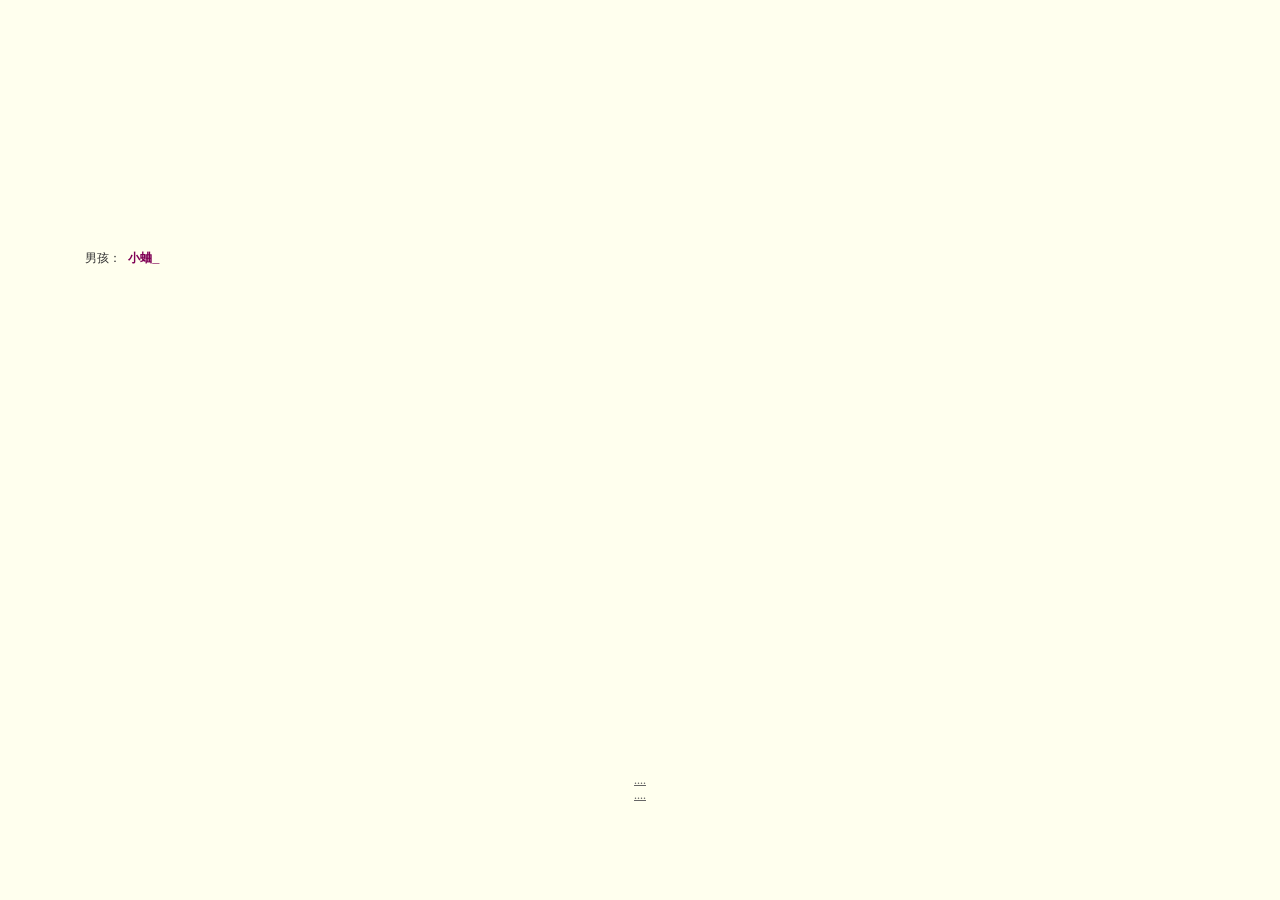
==== index.html @ 36ec52e1 "Add files via upload" ====
﻿<!DOCTYPE html>
<html>
<head>
<meta charset="utf-8" />
<title>执"鱼"之手，与"时"偕老</title>
<style type="text/css">
@font-face {
	font-family: digit;
	src: url('digital-7_mono.ttf') format("truetype");
}
</style>

<link href="default.css" type="text/css" rel="stylesheet">
<script type="text/javascript" src="jquery.js"></script>
<script type="text/javascript" src="garden.js"></script>
<script type="text/javascript" src="functions.js"></script>

</head>

<body>

<div id="mainDiv">
	<div id="content">
		<div id="code">
		    男孩： <span class="keyword">小蛐蛐</span><br />
			女孩： <span class="keyword">小鱼鱼</span><br />
			<br />
			<span class="space"/><span class="comments">2011年的盛夏，我遇见了你</span><br />
			<span class="space"/><span class="comments">2011年9月4日:</span><span class="keyword">Kissing And Confession</span><br />
			<span class="space"/><span class="comments">2016年5月1日:</span><span class="keyword">小鱼鱼领着小蛐蛐见家长啦</span><br />
			<span class="space"/><span class="comments">2016年12月24日:</span><span class="keyword">我们订婚啰...</span><br />
			<span class="space"/><span class="comments">2017年12月24日:</span><span class="keyword">小蛐蛐向小鱼鱼求婚啦...</span><br />
			<span class="space"/><span class="comments">2018年2月04日:</span><span class="keyword">我们结婚啦</span><br />
			<span class="placeholder"/><span class="comments">现在我们正在准备着迎接我们小宝宝的到来</span><br />
			<span class="space"/><span class="comments"></span><br />
			<span class="comments">时间 </span><br />
			让遇见静止<br />
			<span class="comments">时间 </span><br />
			让激情回归平淡<br />
			<span class="comments">时间 </span><br />
			记录着我们幸福的每一刻<br />
			<span class="keyword">相遇</span><br />
			<span class="keyword">相识</span><br />
			<span class="keyword">相知</span><br />
			<span class="keyword">相爱</span><br />
			<span class="keyword">相守</span><br />
			执<span class="keyword">鱼</span>之手，与<span class="keyword">时</span>偕老<br />
			<span class="keyword">『鱼时』</span>俱进，相守<span class="keyword">幸福</span><br />
			宝宝<br />
			<span class="keyword">健康</span><br />
			<span class="keyword">平安</span><br />
			<span class="keyword">幸福</span><br />
			<span class="keyword">快乐</span><br />
			<br>
			<br>
			我想说:<br />
			老婆，谢谢你<br />
			老婆，辛苦了<br />
			老婆，我爱你<br />
		</div>
		<div id="loveHeart">
			<canvas id="garden"></canvas>
			<div id="words">
				<div id="messages">
					亲爱的老婆，这是我们相爱在一起的时光。
					<div id="elapseClock"></div>
				</div>
				<div id="loveu">
					执"鱼"之手，与"时"偕老<br/>
				   『鱼时』俱进，相守幸福<br/>
				   还有我们的小Baby<br/>
					<div class="signature">- 爱你的老公</div>
				</div>
			</div>
		</div>
	</div>
	<div id="copyright">
		<a href="#">....</a><br />
		<a href="#">....</a><br />
		
	</div>
</div>

<script type="text/javascript">
var offsetX = $("#loveHeart").width() / 2;
var offsetY = $("#loveHeart").height() / 2 - 55;
var together = new Date();
together.setFullYear(2011, 9, 4);
together.setHours(0);
together.setMinutes(0);
together.setSeconds(0);
together.setMilliseconds(0);

if (!document.createElement('canvas').getContext) {
	var msg = document.createElement("div");
	msg.id = "errorMsg";
	msg.innerHTML = "Your browser doesn't support HTML5!<br/>Recommend use Chrome 14+/IE 9+/Firefox 7+/Safari 4+"; 
	document.body.appendChild(msg);
	$("#code").css("display", "none")
	$("#copyright").css("position", "absolute");
	$("#copyright").css("bottom", "10px");
	document.execCommand("stop");
} else {
	setTimeout(function () {
		startHeartAnimation();
	}, 5000);

	timeElapse(together);
	setInterval(function () {
		timeElapse(together);
	}, 500);

	adjustCodePosition();
	$("#code").typewriter();
}
</script>

</body>
</html>
---- default.css ----
﻿body{margin:0;padding:0;background:#ffe;font-size:12px;overflow:auto}
#mainDiv{width:100%;height:100%}
#loveHeart{float:left;width:670px;height:625px}
#garden{width:100%;height:100%}
#elapseClock{text-align:right;font-size:18px;margin-top:10px;margin-bottom:10px}
#words{font-family:"sans-serif";width:500px;font-size:24px;color:#666}
#messages{display:none}
#elapseClock .digit{font-family:"digit";font-size:36px}
#loveu{padding:5px;font-size:22px;margin-top:20px;margin-right:120px;text-align:right;display:none}
#loveu .signature{margin-top:10px;font-size:20px;font-style:italic}
#clickSound{display:none}
#code{float:left;width:440px;height:400px;color:#333;font-family:"Consolas","Monaco","Bitstream Vera Sans Mono","Courier New","sans-serif";font-size:12px}
#code .string{color:#2a36ff}
#code .keyword{color:#7f0055;font-weight:bold}
#code .placeholder{margin-left:15px}#code .space{margin-left:7px}
#code .comments{color:#3f7f5f}
#copyright{margin-top:10px;text-align:center;width:100%;color:#666}
#errorMsg{width:100%;text-align:center;font-size:24px;position:absolute;top:100px;left:0}
#copyright a{color:#666}
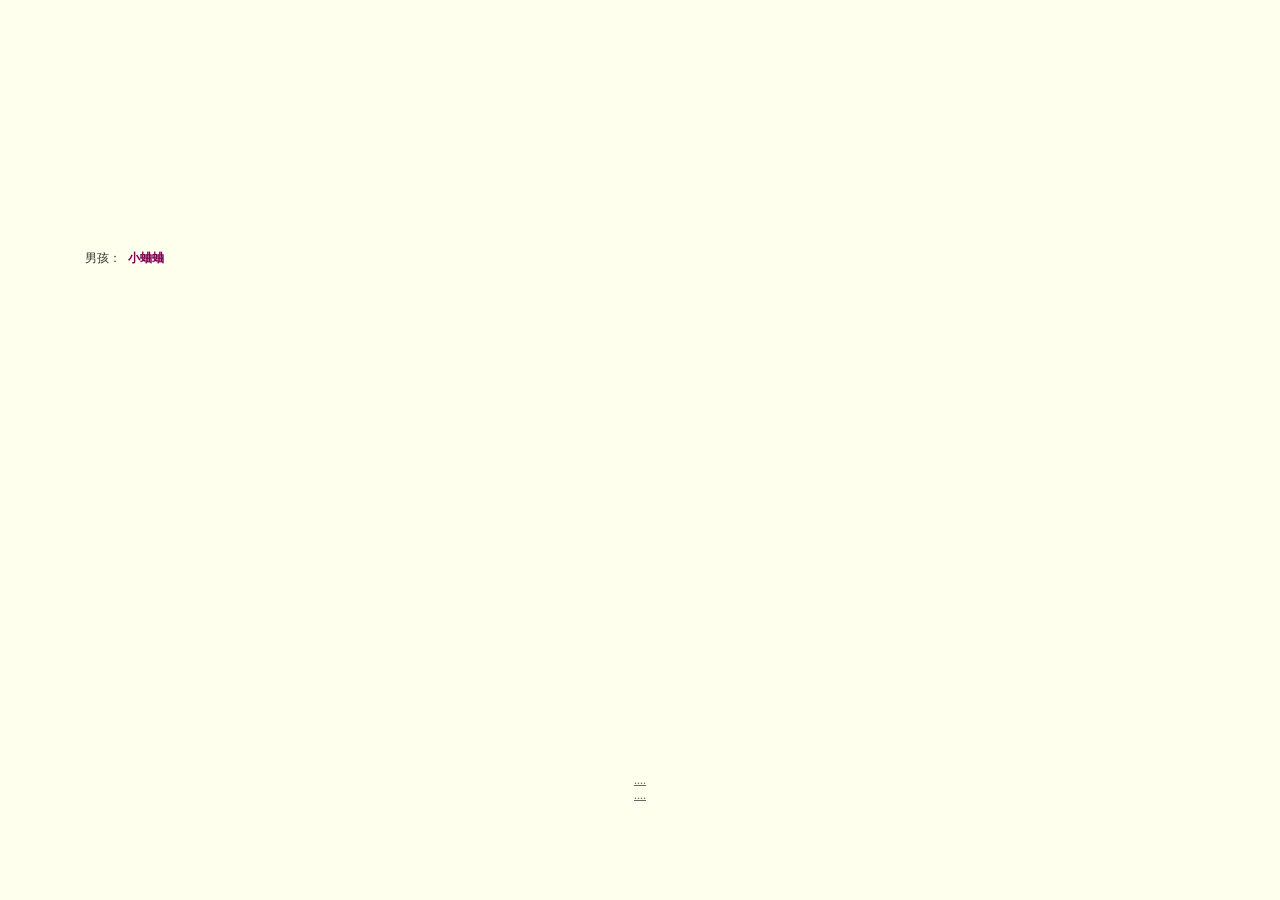
==== commit 1dce90f9: "Update index.html" ====
--- a/index.html
+++ b/index.html
@@ -31,7 +31,7 @@
 			<span class="space"/><span class="comments">2016年12月24日:</span><span class="keyword">我们订婚啰...</span><br />
 			<span class="space"/><span class="comments">2017年12月24日:</span><span class="keyword">小蛐蛐向小鱼鱼求婚啦...</span><br />
 			<span class="space"/><span class="comments">2018年2月04日:</span><span class="keyword">我们结婚啦</span><br />
-			<span class="placeholder"/><span class="comments">现在我们正在准备着迎接我们小宝宝的到来</span><br />
+			<span class="space"/><span class="comments">现在我们正在准备着迎接我们小宝宝的到来</span><br />
 			<span class="space"/><span class="comments"></span><br />
 			<span class="comments">时间 </span><br />
 			让遇见静止<br />
@@ -116,4 +116,4 @@
 </script>
 
 </body>
-</html>+</html>
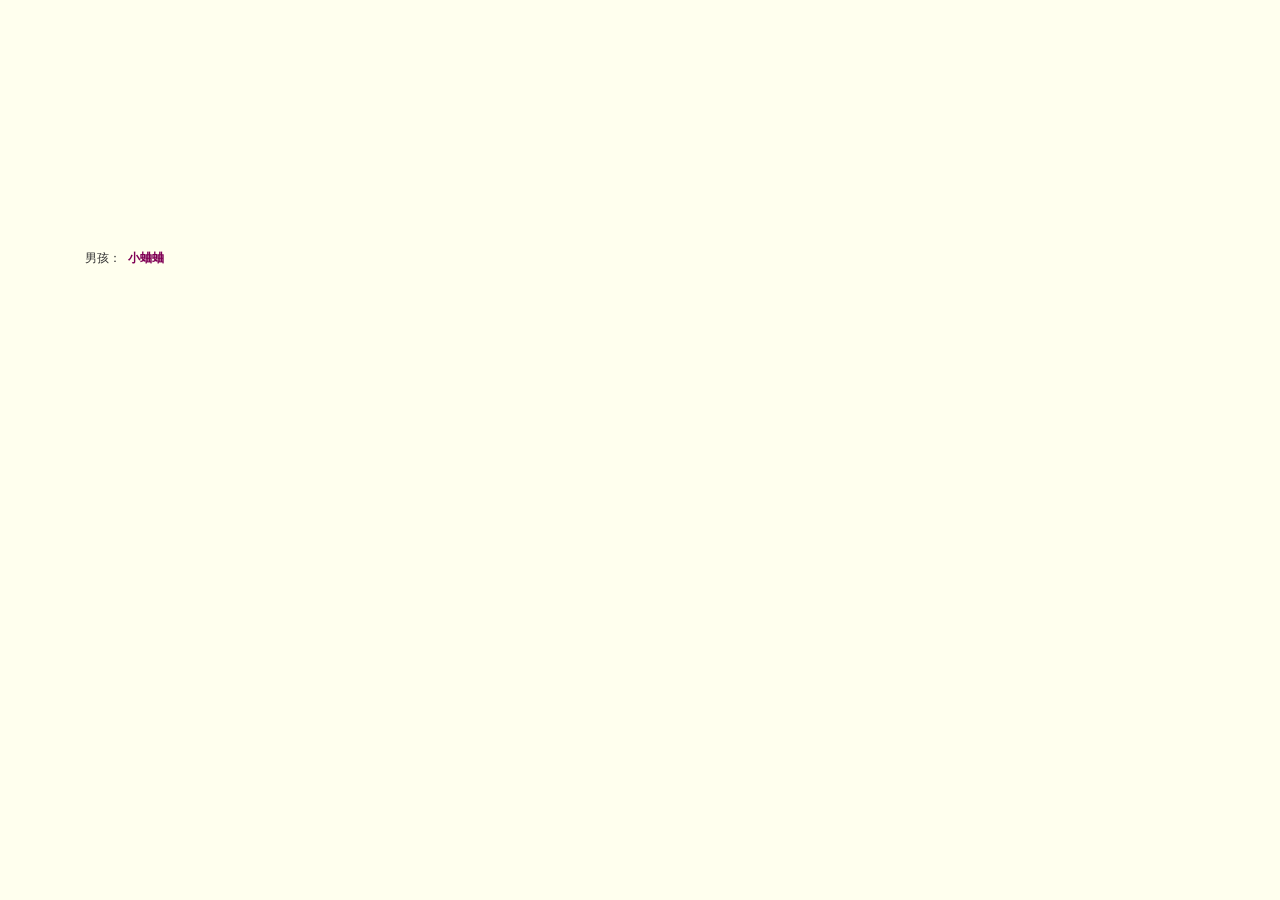
==== commit 3a803ba0: "Update index.html" ====
--- a/index.html
+++ b/index.html
@@ -74,11 +74,6 @@
 			</div>
 		</div>
 	</div>
-	<div id="copyright">
-		<a href="#">....</a><br />
-		<a href="#">....</a><br />
-		
-	</div>
 </div>
 
 <script type="text/javascript">
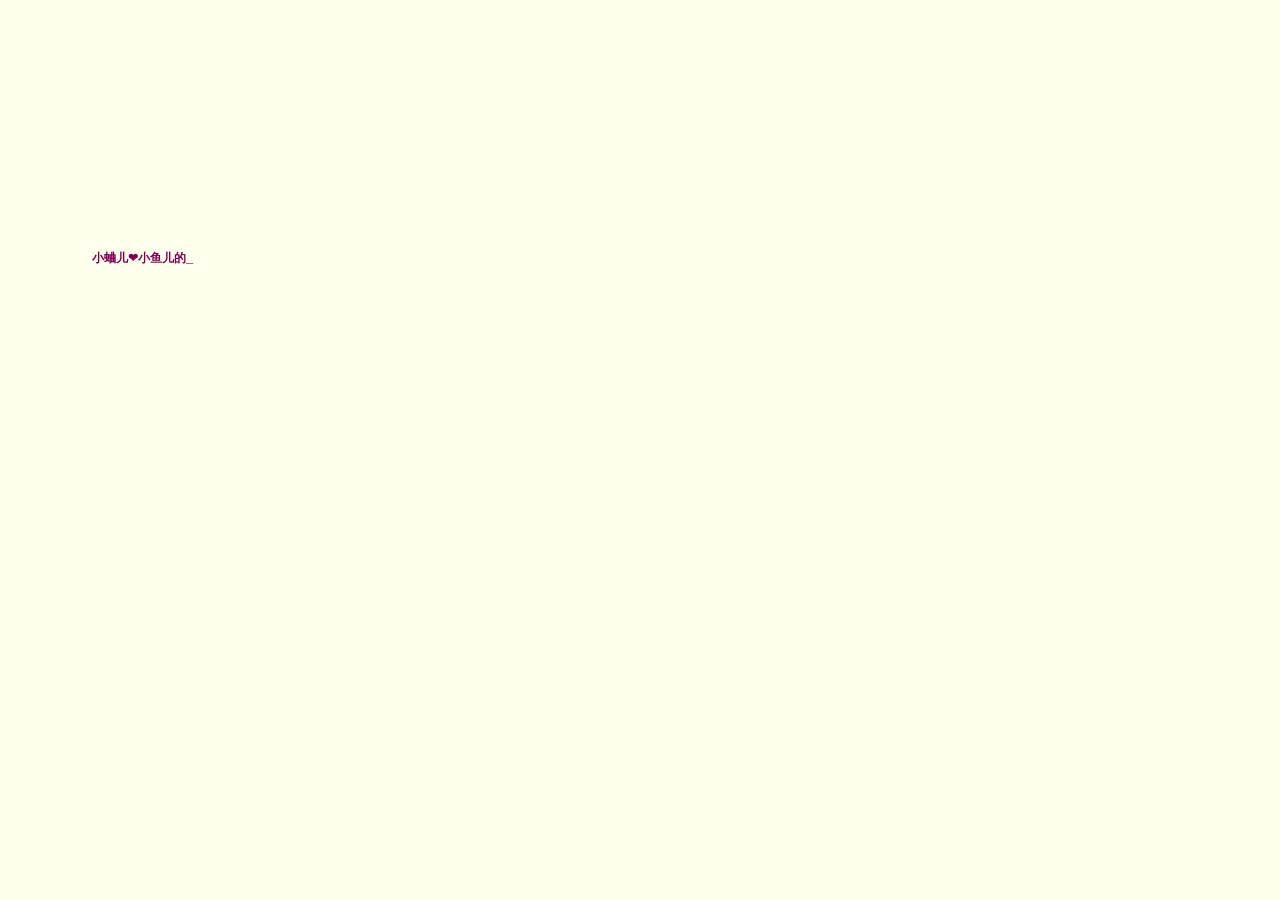
==== commit f65d5cb5: "Update index.html" ====
--- a/index.html
+++ b/index.html
@@ -1,4 +1,4 @@
-﻿<!DOCTYPE html>
+<!DOCTYPE html>
 <html>
 <head>
 <meta charset="utf-8" />
@@ -22,41 +22,29 @@
 <div id="mainDiv">
 	<div id="content">
 		<div id="code">
-		    男孩： <span class="keyword">小蛐蛐</span><br />
-			女孩： <span class="keyword">小鱼鱼</span><br />
+		    <span class="space"/><span class="keyword">小蛐儿❤小鱼儿的幸福时光</span><br />
 			<br />
 			<span class="space"/><span class="comments">2011年的盛夏，我遇见了你</span><br />
-			<span class="space"/><span class="comments">2011年9月4日:</span><span class="keyword">Kissing And Confession</span><br />
-			<span class="space"/><span class="comments">2016年5月1日:</span><span class="keyword">小鱼鱼领着小蛐蛐见家长啦</span><br />
-			<span class="space"/><span class="comments">2016年12月24日:</span><span class="keyword">我们订婚啰...</span><br />
-			<span class="space"/><span class="comments">2017年12月24日:</span><span class="keyword">小蛐蛐向小鱼鱼求婚啦...</span><br />
-			<span class="space"/><span class="comments">2018年2月04日:</span><span class="keyword">我们结婚啦</span><br />
-			<span class="space"/><span class="comments">现在我们正在准备着迎接我们小宝宝的到来</span><br />
+			<span class="space"/><span class="comments">2011.9.4 </span><span class="keyword">Kissing And Loveing</span><br />
+			<span class="space"/><span class="comments">2016.5.1 </span><span class="keyword">小鱼儿领着小蛐儿见家长啰</span><br />
+			<span class="space"/><span class="comments">2016.12.24 </span><span class="keyword">我们订婚啦</span><br />
+			<span class="space"/><span class="comments">2017.12.24 </span><span class="keyword">小蛐儿向小鱼儿求婚啰</span><br />
+			<span class="space"/><span class="comments">2018.2.4 </span><span class="keyword">我们结婚啦</span><br />
+			<span class="space"/><span class="keyword">现在我们正在准备着迎接我们小宝宝的到来</span><br />
 			<span class="space"/><span class="comments"></span><br />
-			<span class="comments">时间 </span><br />
-			让遇见静止<br />
-			<span class="comments">时间 </span><br />
-			让激情回归平淡<br />
-			<span class="comments">时间 </span><br />
-			记录着我们幸福的每一刻<br />
-			<span class="keyword">相遇</span><br />
-			<span class="keyword">相识</span><br />
-			<span class="keyword">相知</span><br />
-			<span class="keyword">相爱</span><br />
-			<span class="keyword">相守</span><br />
-			执<span class="keyword">鱼</span>之手，与<span class="keyword">时</span>偕老<br />
+			<span class="space"/><span class="comments">时间，让遇见静止 </span><br />
+			<span class="space"/><span class="comments">时间，让激情回归平淡 </span><br />
+			<span class="space"/><span class="comments">时间，记录着我们幸福的每一刻 </span><br />
+			<span class="space"/><span class="keyword">唯一不变的 我们相互牵挂的心</span><br />
+			<span class="space"/><span class="keyword">相遇 相识 相知 相爱 相守</span><br />
+			<span class="space"/>执<span class="keyword">鱼</span>之手，与<span class="keyword">时</span>偕老<br />
 			<span class="keyword">『鱼时』</span>俱进，相守<span class="keyword">幸福</span><br />
-			宝宝<br />
-			<span class="keyword">健康</span><br />
-			<span class="keyword">平安</span><br />
-			<span class="keyword">幸福</span><br />
-			<span class="keyword">快乐</span><br />
-			<br>
-			<br>
-			我想说:<br />
-			老婆，谢谢你<br />
-			老婆，辛苦了<br />
-			老婆，我爱你<br />
+			<span class="space"/><span class="keyword">我们的宝宝</span><br />
+			<span class="space"/><span class="keyword">健康 平安 幸福 快乐</span><br />
+			<span class="space"/>我想说:<br />
+			<span class="space"/><span class="keyword">老婆，谢谢你</span><br />
+			<span class="space"/><span class="keyword">老婆，辛苦了</span><br />
+			<span class="space"/><span class="keyword">老婆，我爱你</span><br />
 		</div>
 		<div id="loveHeart">
 			<canvas id="garden"></canvas>
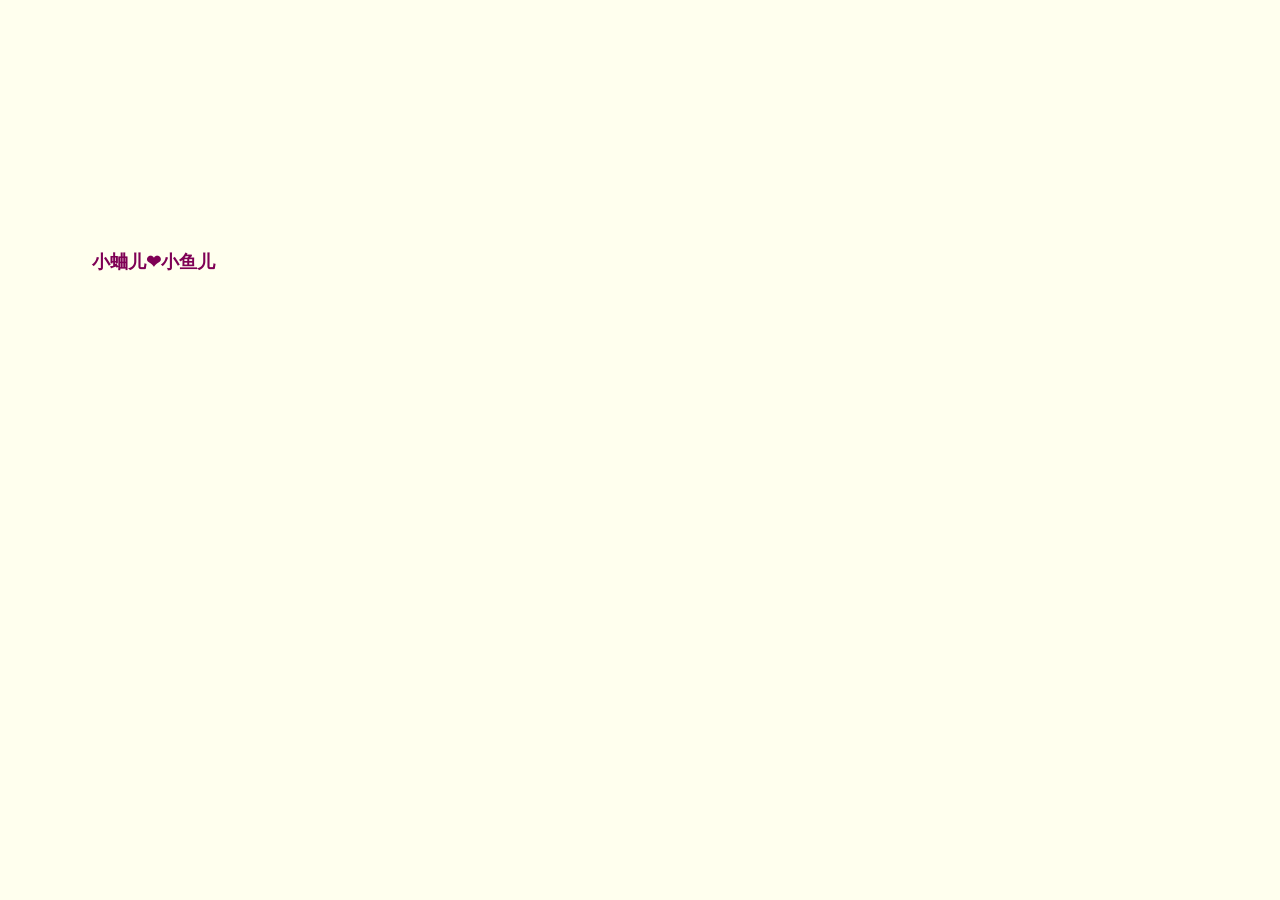
==== commit 0c367221: "Update index.html" ====
--- a/index.html
+++ b/index.html
@@ -6,7 +6,7 @@
 <style type="text/css">
 @font-face {
 	font-family: digit;
-	src: url('digital-7_mono.ttf') format("truetype");
+	src: url('Digital-7Mono.TTF') format("truetype");
 }
 </style>
 
--- a/default.css
+++ b/default.css
@@ -1,4 +1,4 @@
-﻿body{margin:0;padding:0;background:#ffe;font-size:12px;overflow:auto}
+body{margin:0;padding:0;background:#ffe;font-size:12px;overflow:auto}
 #mainDiv{width:100%;height:100%}
 #loveHeart{float:left;width:670px;height:625px}
 #garden{width:100%;height:100%}
@@ -9,11 +9,11 @@
 #loveu{padding:5px;font-size:22px;margin-top:20px;margin-right:120px;text-align:right;display:none}
 #loveu .signature{margin-top:10px;font-size:20px;font-style:italic}
 #clickSound{display:none}
-#code{float:left;width:440px;height:400px;color:#333;font-family:"Consolas","Monaco","Bitstream Vera Sans Mono","Courier New","sans-serif";font-size:12px}
+#code{float:left;width:440px;height:400px;color:#333;font-family:"Consolas","Monaco","Bitstream Vera Sans Mono","Courier New","sans-serif";font-size:18px}
 #code .string{color:#2a36ff}
 #code .keyword{color:#7f0055;font-weight:bold}
 #code .placeholder{margin-left:15px}#code .space{margin-left:7px}
 #code .comments{color:#3f7f5f}
 #copyright{margin-top:10px;text-align:center;width:100%;color:#666}
 #errorMsg{width:100%;text-align:center;font-size:24px;position:absolute;top:100px;left:0}
-#copyright a{color:#666}+#copyright a{color:#666}
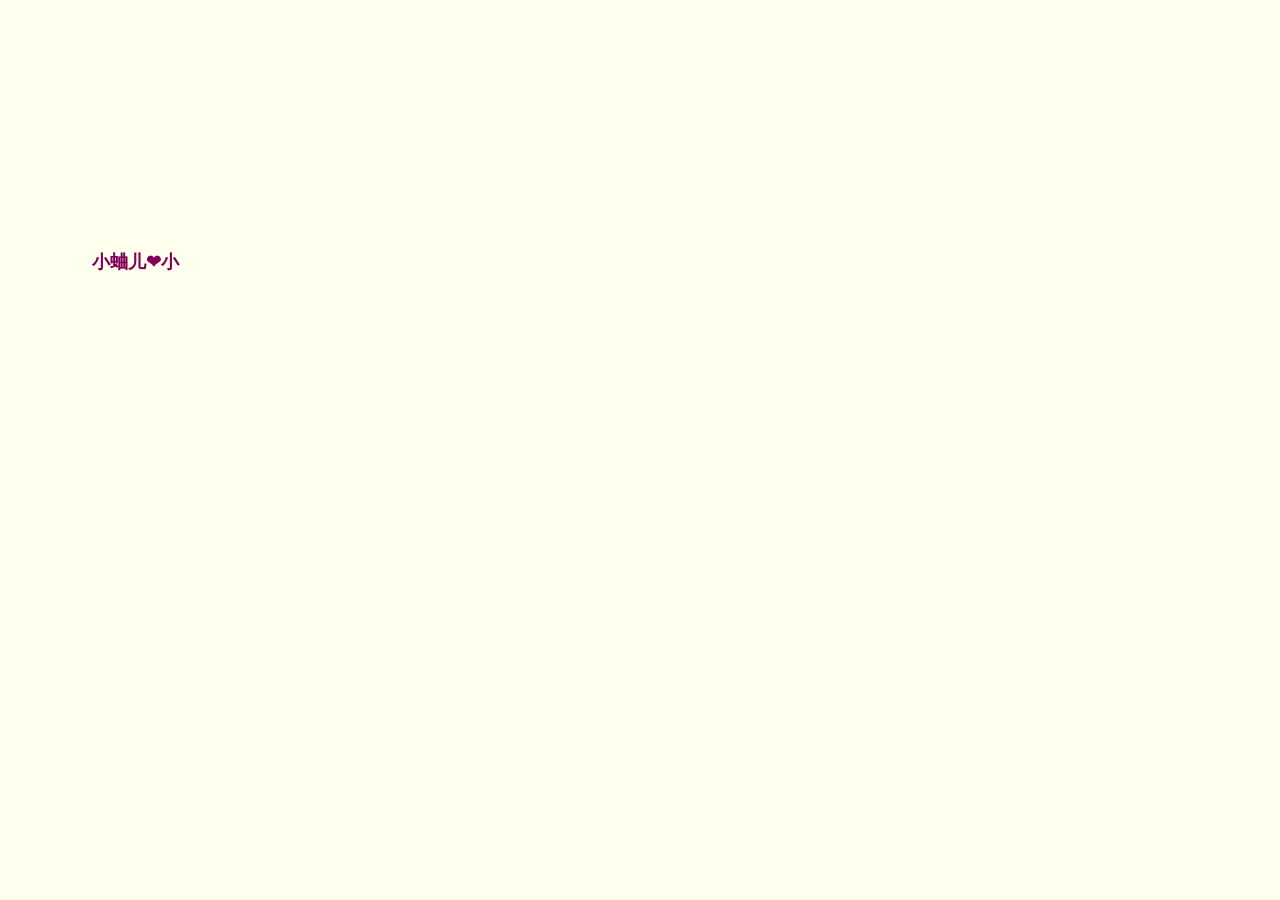
==== commit 6be590e2: "Update index.html" ====
--- a/index.html
+++ b/index.html
@@ -30,7 +30,8 @@
 			<span class="space"/><span class="comments">2016.12.24 </span><span class="keyword">我们订婚啦</span><br />
 			<span class="space"/><span class="comments">2017.12.24 </span><span class="keyword">小蛐儿向小鱼儿求婚啰</span><br />
 			<span class="space"/><span class="comments">2018.2.4 </span><span class="keyword">我们结婚啦</span><br />
-			<span class="space"/><span class="keyword">现在我们正在准备着迎接我们小宝宝的到来</span><br />
+			<!-- <span class="space"/><span class="keyword">现在我们正在准备着迎接我们小宝宝的到来</span><br /> -->
+			<span class="space"/><span class="comments">在又一个重要的日子 </span><span class="keyword">我们的小宝宝到来啦</span><br />
 			<span class="space"/><span class="comments"></span><br />
 			<span class="space"/><span class="comments">时间，让遇见静止 </span><br />
 			<span class="space"/><span class="comments">时间，让激情回归平淡 </span><br />
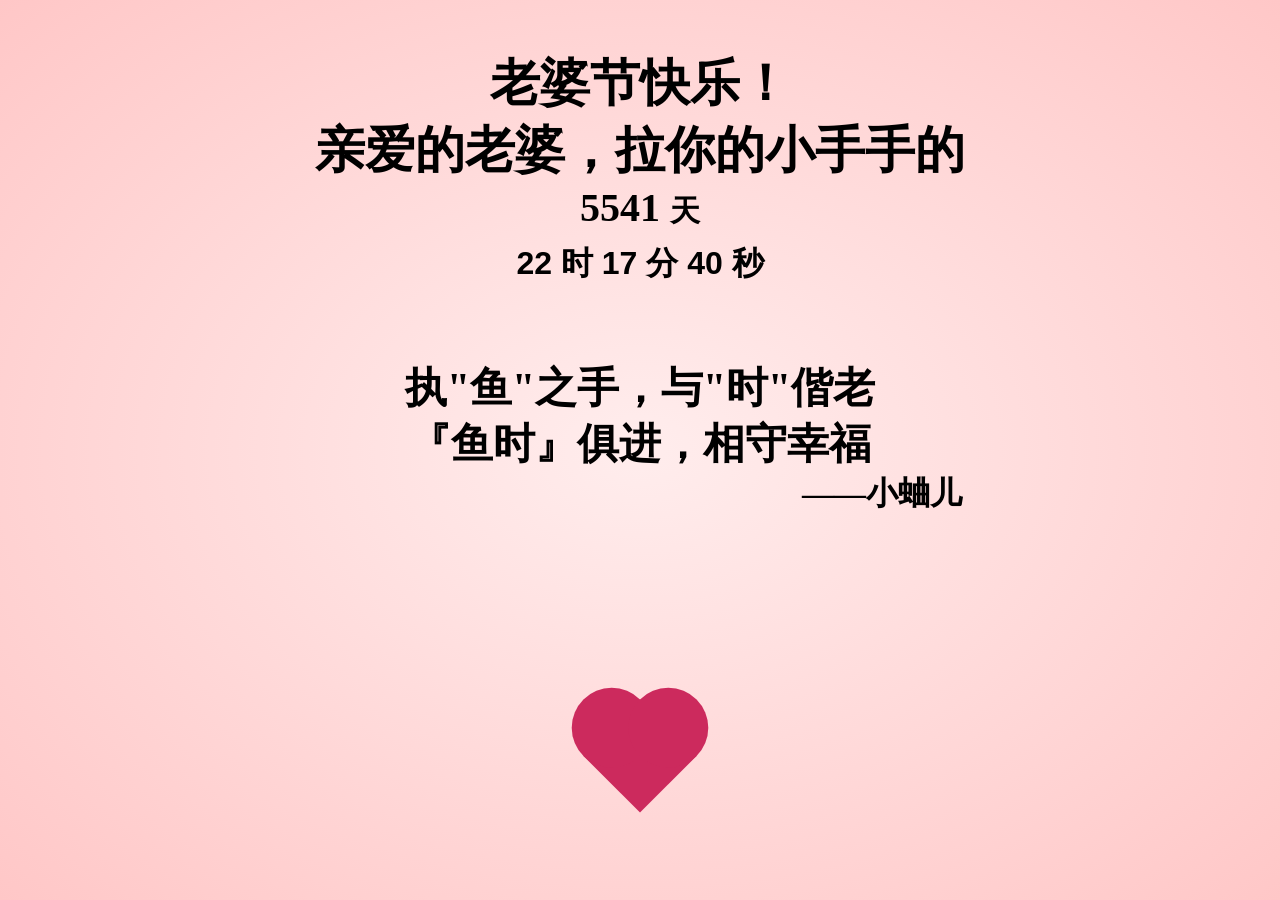
==== commit 3b72fb99: "Add files via upload" ====
--- a/index.html
+++ b/index.html
@@ -1,103 +1,232 @@
 <!DOCTYPE html>
-<html>
+<html lang="en">
 <head>
-<meta charset="utf-8" />
-<title>执"鱼"之手，与"时"偕老</title>
-<style type="text/css">
-@font-face {
-	font-family: digit;
-	src: url('Digital-7Mono.TTF') format("truetype");
+    <meta charset="UTF-8">
+	<title>老婆节快乐</title>
+<style>
+    *{
+    margin: 0;
+    padding:0;
+}
+html,body{
+    width:100%;
+    height:100%;
+    /*text-align: center;*/
+    background-color: #ffc5b3;
+    position:absolute;
+    top:50%;
+    left:50%;
+    transform:translate(-50%,-50%);
+    -webkit-transform:translate(-50%,-50%);
+    -ms-transform:translate(-50%,-50%);
+    -moz-transform:translate(-50%,-50%);
+    -o-transform:translate(-50%,-50%);
+	background-image: radial-gradient(#ffeded, #ffc7c7);
+}
+.textCon{
+    -webkit-user-select: none;
+    -moz-user-select: none;
+    -ms-user-select: none;
+    user-select: none;
+    width:700px;
+    height:60px;
+    margin:50px auto;
+}
+.text{
+    font-size:48px;
+}
+.heart{
+    width:80px;
+    height:80px;
+    background-color:#cc2a5d;
+    margin:200px auto;
+    position: relative;
+    transform: rotate(45deg);
+    animation: heart 1s ease-in infinite;
+}
+.heart::before,
+.heart::after{
+    content:'';
+    width:100%;
+    height:100%;
+    background-color:#cc2a5d;
+    border-radius: 50%;
+}
+.heart::before{
+    position: absolute;
+    top:0;
+    left:0;
+    transform: translateX(-50%);
+}
+.heart::after{
+    position: absolute;
+    top:0;
+    left:0;
+    transform: translateY(-50%);
+}
+@keyframes heart{
+    0%{
+        transform: scale(0.8) rotate(45deg);
+        opacity: 0.8;
+    }
+    50%{
+        transform: scale(1) rotate(45deg);
+        opacity: 1;
+    }
+    100%{
+        transform: scale(0.8) rotate(45deg);
+        opacity: 0.8;
+    }
+}
+.textCon .item{
+    position: absolute;
+    opacity: 0;
+    background-color:#cc2a5d;
+    transform: rotate(45deg);
+    animation: hearts 3s ease-in infinite;
+}
+.textCon .item::before,
+.textCon .item::after{
+    content:'';
+    width:100%;
+    height:100%;
+    background-color:#cc2a5d;
+    position: absolute;
+    top:0;
+    left:0;
+    border-radius: 50%;
+}
+.textCon .item::before{
+    transform: translateX(-50%);
+}
+.textCon .item::after{
+    transform: translateY(-50%);
+}
+@keyframes hearts{
+    0%{
+        opacity: 0;
+        transform: translateY(0%) rotate(45deg);
+    }
+    20%{
+        opacity: 0.8;
+        transform: translateY(-20%) rotate(45deg);
+    }
+    100%{
+        opacity: 0;
+        transform: translateY(-1000%) rotate(45deg);
+    }
+}
+.days-label {
+    font-size: 30px;
+}
+
+.seconds {
+    margin-top: 10px;
+    font-size: 32px;
+    font-family: "Monda_bo", Georgia, sans-serif;
+    width: auto;
+    text-align: center;
+}
+
+.seconds-label {
+    margin-top: 32px;
+    font-size: 32px;
+    font-family: "Monda_no", Georgia, sans-serif;
+    width: auto;
+    text-align: center;
+}
+
+.container {
+    position: absolute;
+}
+.days {
+    font-size: 40px;
+    width: auto;
+    text-align: center;
+}
+.words {
+    font-size: 50px;
+    font-family: 'Regular', cursive;
+    width: auto;
+    text-align: center;
+}
+.1words {
+    font-size: 50px;
+    font-family: 'Regular', cursive;
+    width: auto;
+    text-align: center;
 }
 </style>
-
-<link href="default.css" type="text/css" rel="stylesheet">
-<script type="text/javascript" src="jquery.js"></script>
-<script type="text/javascript" src="garden.js"></script>
-<script type="text/javascript" src="functions.js"></script>
-
 </head>
-
 <body>
 
-<div id="mainDiv">
-	<div id="content">
-		<div id="code">
-		    <span class="space"/><span class="keyword">小蛐儿❤小鱼儿的幸福时光</span><br />
-			<br />
-			<span class="space"/><span class="comments">2011年的盛夏，我遇见了你</span><br />
-			<span class="space"/><span class="comments">2011.9.4 </span><span class="keyword">Kissing And Loveing</span><br />
-			<span class="space"/><span class="comments">2016.5.1 </span><span class="keyword">小鱼儿领着小蛐儿见家长啰</span><br />
-			<span class="space"/><span class="comments">2016.12.24 </span><span class="keyword">我们订婚啦</span><br />
-			<span class="space"/><span class="comments">2017.12.24 </span><span class="keyword">小蛐儿向小鱼儿求婚啰</span><br />
-			<span class="space"/><span class="comments">2018.2.4 </span><span class="keyword">我们结婚啦</span><br />
-			<!-- <span class="space"/><span class="keyword">现在我们正在准备着迎接我们小宝宝的到来</span><br /> -->
-			<span class="space"/><span class="comments">在又一个重要的日子 </span><span class="keyword">我们的小宝宝到来啦</span><br />
-			<span class="space"/><span class="comments"></span><br />
-			<span class="space"/><span class="comments">时间，让遇见静止 </span><br />
-			<span class="space"/><span class="comments">时间，让激情回归平淡 </span><br />
-			<span class="space"/><span class="comments">时间，记录着我们幸福的每一刻 </span><br />
-			<span class="space"/><span class="keyword">唯一不变的 我们相互牵挂的心</span><br />
-			<span class="space"/><span class="keyword">相遇 相识 相知 相爱 相守</span><br />
-			<span class="space"/>执<span class="keyword">鱼</span>之手，与<span class="keyword">时</span>偕老<br />
-			<span class="keyword">『鱼时』</span>俱进，相守<span class="keyword">幸福</span><br />
-			<span class="space"/><span class="keyword">我们的宝宝</span><br />
-			<span class="space"/><span class="keyword">健康 平安 幸福 快乐</span><br />
-			<span class="space"/>我想说:<br />
-			<span class="space"/><span class="keyword">老婆，谢谢你</span><br />
-			<span class="space"/><span class="keyword">老婆，辛苦了</span><br />
-			<span class="space"/><span class="keyword">老婆，我爱你</span><br />
-		</div>
-		<div id="loveHeart">
-			<canvas id="garden"></canvas>
-			<div id="words">
-				<div id="messages">
-					亲爱的老婆，这是我们相爱在一起的时光。
-					<div id="elapseClock"></div>
-				</div>
-				<div id="loveu">
-					执"鱼"之手，与"时"偕老<br/>
-				   『鱼时』俱进，相守幸福<br/>
-				   还有我们的小Baby<br/>
-					<div class="signature">- 爱你的老公</div>
-				</div>
-			</div>
-		</div>
-	</div>
+<h1 class="textCon">
+      <div class="words">老婆节快乐！</div>
+      <div class="words">亲爱的老婆，拉你的小手手的 </div>
+        <div class="days">
+            <span class="days-number">0</span>
+            <span class="days-label">天</span>
+        </div>
+        <div class="seconds">1 hours 5 minutes 20 seconds</div>
+        <br /><br />
+        <div class="words"><h5>执"鱼"之手，与"时"偕老 </h5></div>
+        <div class="words"><h5>『鱼时』俱进，相守幸福 </h5></div>
+        <div style="text-indent:16em;">——小蛐儿</div>
 </div>
-
-<script type="text/javascript">
-var offsetX = $("#loveHeart").width() / 2;
-var offsetY = $("#loveHeart").height() / 2 - 55;
-var together = new Date();
-together.setFullYear(2011, 9, 4);
-together.setHours(0);
-together.setMinutes(0);
-together.setSeconds(0);
-together.setMilliseconds(0);
-
-if (!document.createElement('canvas').getContext) {
-	var msg = document.createElement("div");
-	msg.id = "errorMsg";
-	msg.innerHTML = "Your browser doesn't support HTML5!<br/>Recommend use Chrome 14+/IE 9+/Firefox 7+/Safari 4+"; 
-	document.body.appendChild(msg);
-	$("#code").css("display", "none")
-	$("#copyright").css("position", "absolute");
-	$("#copyright").css("bottom", "10px");
-	document.execCommand("stop");
-} else {
-	setTimeout(function () {
-		startHeartAnimation();
-	}, 5000);
-
-	timeElapse(together);
-	setInterval(function () {
-		timeElapse(together);
-	}, 500);
-
-	adjustCodePosition();
-	$("#code").typewriter();
-}
+<div class="heart"></div>
+<script >
+    var arr = "2011-09-04 00:00:00".split(/[- :]/);//修改恋爱纪念日
+var box = document.getElementsByClassName('textCon')[0];
+function init() {
+    var width = box.offsetWidth;
+    var count = parseInt(width / 50 * 5);
+    for (var i = 0; i < count; i++) {
+        var size = parseInt(ran(60, 120) / 10);
+        var ele = document.createElement('div');
+        ele.classList.add('item');
+        ele.style.width = size + 'px';
+        ele.style.height = size + 'px';
+        ele.style.left = ran(0, 95) + '%';
+        ele.style.top = ran(20, 80) + '%';
+        ele.style.animationDelay = ran(0, 30) / 10 + 's';
+        box.appendChild(ele);
+    }
+}
+function ran(min, max) {
+    min = parseInt(min);
+    max = parseInt(max);
+    return Math.floor(Math.random() * (max - min + 1)) + min;
+}
+function timer_start(){
+
+    var start_time = new Date('2011', '9', '4', '0', '0', '0');
+    // var start_time =  new Date(beginTime);
+    // var start_time = Date.parse(beginTime);
+    var duration = parseInt(new Date()- start_time)/1000;
+    var seconds = parseInt( duration % 60);
+    if (seconds < 10)
+        seconds = "0" + seconds;
+    duration = parseInt(duration / 60);
+    var minutes = duration % 60;
+    if (minutes < 10)
+        minutes = "0" + minutes;
+    duration = parseInt(duration / 60);
+    var hours = duration % 24;
+    if (hours < 10)
+        hours = "0" + hours;
+    duration = parseInt(duration / 24);
+    var days = duration;
+    document.getElementsByClassName('days-number')[0].innerHTML = ("" +days);
+    document.getElementsByClassName('seconds')[0].innerHTML = (hours + " 时 " + minutes + " 分 " + seconds + " 秒");
+}
+window.setInterval(timer_start,1000);
+timer_start();
+init();
 </script>
-
+<script >
+    !function(e,t,a){function n(){c(".love{width: 20px;height: 20px;position: fixed;background: #f00;transform: rotate(45deg);-webkit-transform: rotate(45deg);-moz-transform: rotate(45deg);}.love:after,.love:before{content: '';width: inherit;height: inherit;background: inherit;border-radius: 50%;-webkit-border-radius: 50%;-moz-border-radius: 50%;position: fixed;}.love:after{top: -10px;}.love:before{left: -10px;}"),o(),r()}function r(){for(var e=0;e<d.length;e++)d[e].alpha<=0?(t.body.removeChild(d[e].el),d.splice(e,1)):(d[e].y--,d[e].scale+=.004,d[e].alpha-=.013,d[e].el.style.cssText="left:"+d[e].x+"px;top:"+d[e].y+"px;opacity:"+d[e].alpha+";transform:scale("+d[e].scale+","+d[e].scale+") rotate(45deg);background:"+d[e].color+";z-index:99999");requestAnimationFrame(r)}function o(){var t="function"==typeof e.onclick&&e.onclick;e.onclick=function(e){t&&t(),i(e)}}function i(e){var a=t.createElement("div");a.className="love",d.push({el:a,x:e.clientX-5,y:e.clientY-5,scale:1,alpha:1,color:s()}),t.body.appendChild(a)}function c(e){var a=t.createElement("style");a.type="text/css";try{a.appendChild(t.createTextNode(e))}catch(t){a.styleSheet.cssText=e}t.getElementsByTagName("head")[0].appendChild(a)}function s(){return"#cc2a5d"}var d=[];e.requestAnimationFrame=function(){return e.requestAnimationFrame||e.webkitRequestAnimationFrame||e.mozRequestAnimationFrame||e.oRequestAnimationFrame||e.msRequestAnimationFrame||function(e){setTimeout(e,1e3/60)}}(),n()}(window,document);
+// rgb("+~~(255*Math.random())+","+~~(255*Math.random())+","+~~(255*Math.random())+")
+</script>
+</h1>
 </body>
-</html>
+</html>
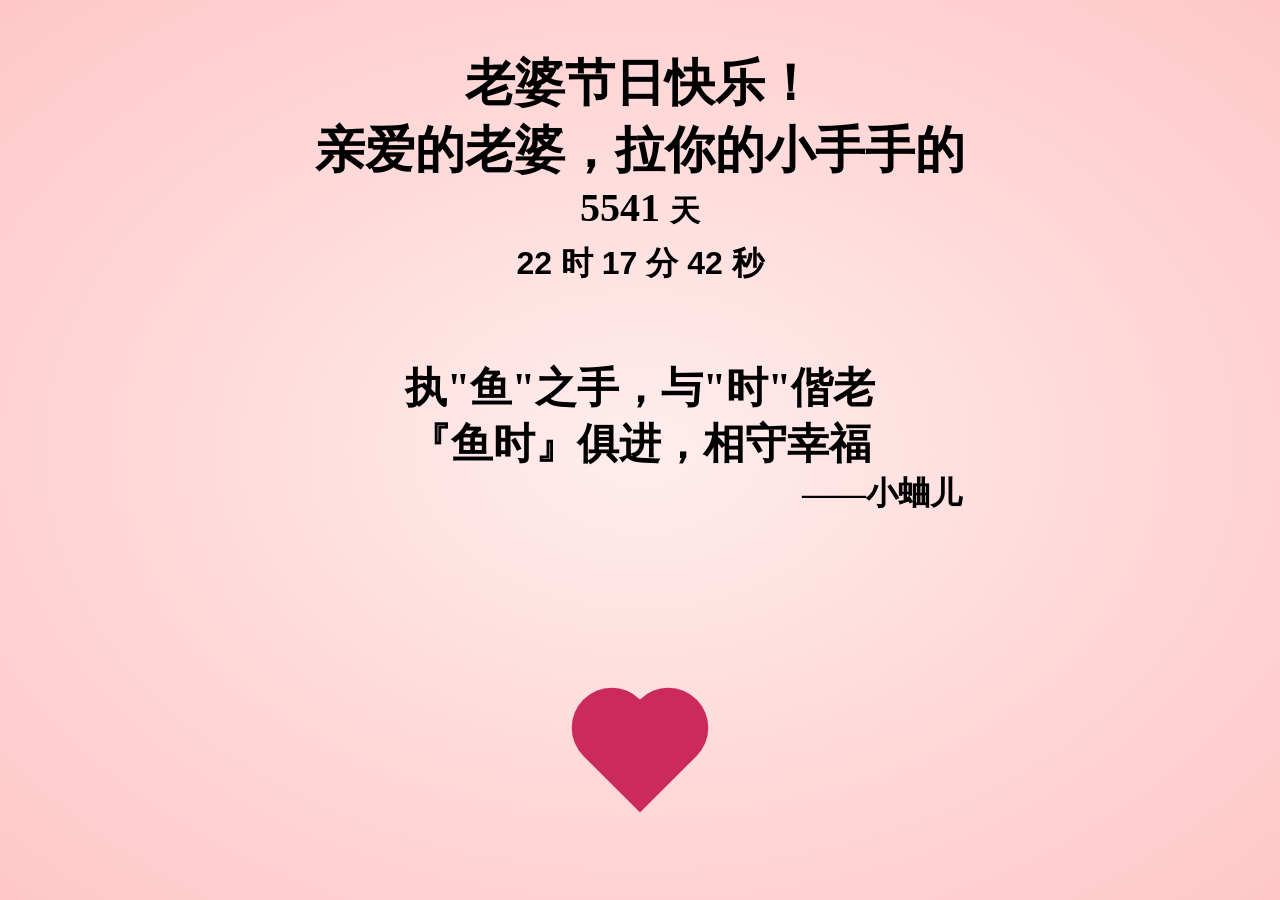
==== commit ce3f5c49: "Update index.html" ====
--- a/index.html
+++ b/index.html
@@ -2,7 +2,7 @@
 <html lang="en">
 <head>
     <meta charset="UTF-8">
-	<title>老婆节快乐</title>
+	<title>老婆节日快乐</title>
 <style>
     *{
     margin: 0;
@@ -161,7 +161,7 @@
 <body>
 
 <h1 class="textCon">
-      <div class="words">老婆节快乐！</div>
+      <div class="words">老婆节日快乐！</div>
       <div class="words">亲爱的老婆，拉你的小手手的 </div>
         <div class="days">
             <span class="days-number">0</span>
@@ -229,4 +229,4 @@
 </script>
 </h1>
 </body>
-</html>+</html>
